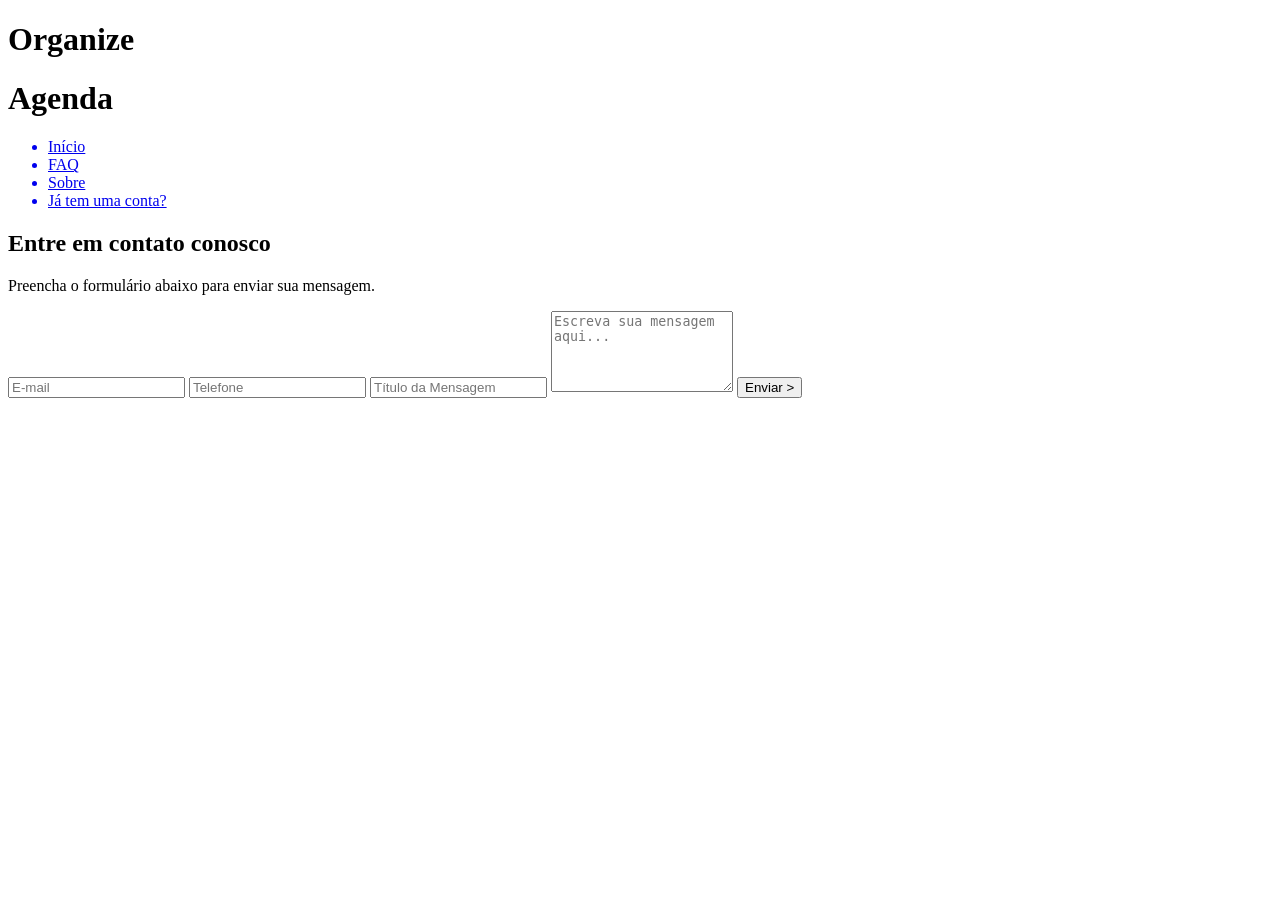
==== pages/contato.html @ 59dce752 "Commit inicial da pagina contato e ajuste na página index." ====
<!DOCTYPE html>
<html lang="en">
<head>
    <meta charset="UTF-8">
    <!-- <meta http-equiv="X-UA-Compatible" content="IE=edge"> -->
    <meta name="viewport" content="width=device-width, initial-scale=1.0">
    <link href="./styles/style.css" rel="stylesheet">
    <link href="./styles/fonts.css" rel="stylesheet">
    <link href="./styles/media.css" rel="stylesheet">
    <title>Contact Us</title>
</head>
<body>
    <header>
        <div id="title">
            <h1>Organize</h1>
            <h1>Agenda</h1>
        </div>

        <ul>
            <a href="../index.html"><li>Início</li></a>
            <a href="./faq.html"><li>FAQ</li></a>
            <a href="./sobre.html"><li>Sobre</li></a>
            <a href="#" id="inscreva-se-btn"><li>Já tem uma conta?</li></a>
        </ul>
    </header>

    <main>
        <aside>
            <h2><span>Entre em contato conosco</span></h2>
            <p>
                Preencha o formulário abaixo para enviar sua mensagem.
            </p>
            <form>
                <input type="email" placeholder="E-mail" required>
                <input type="tel" placeholder="Telefone" required>
                <input type="text" placeholder="Título da Mensagem" required>
                <textarea placeholder="Escreva sua mensagem aqui..." rows="5" required></textarea>
                <input type="submit" value="Enviar >">
            </form>
        </aside>

        <article>
            <!-- <img src="./img/contato.png" alt="Contact Us"> -->
        </article>
    </main>
    
</body>
</html>
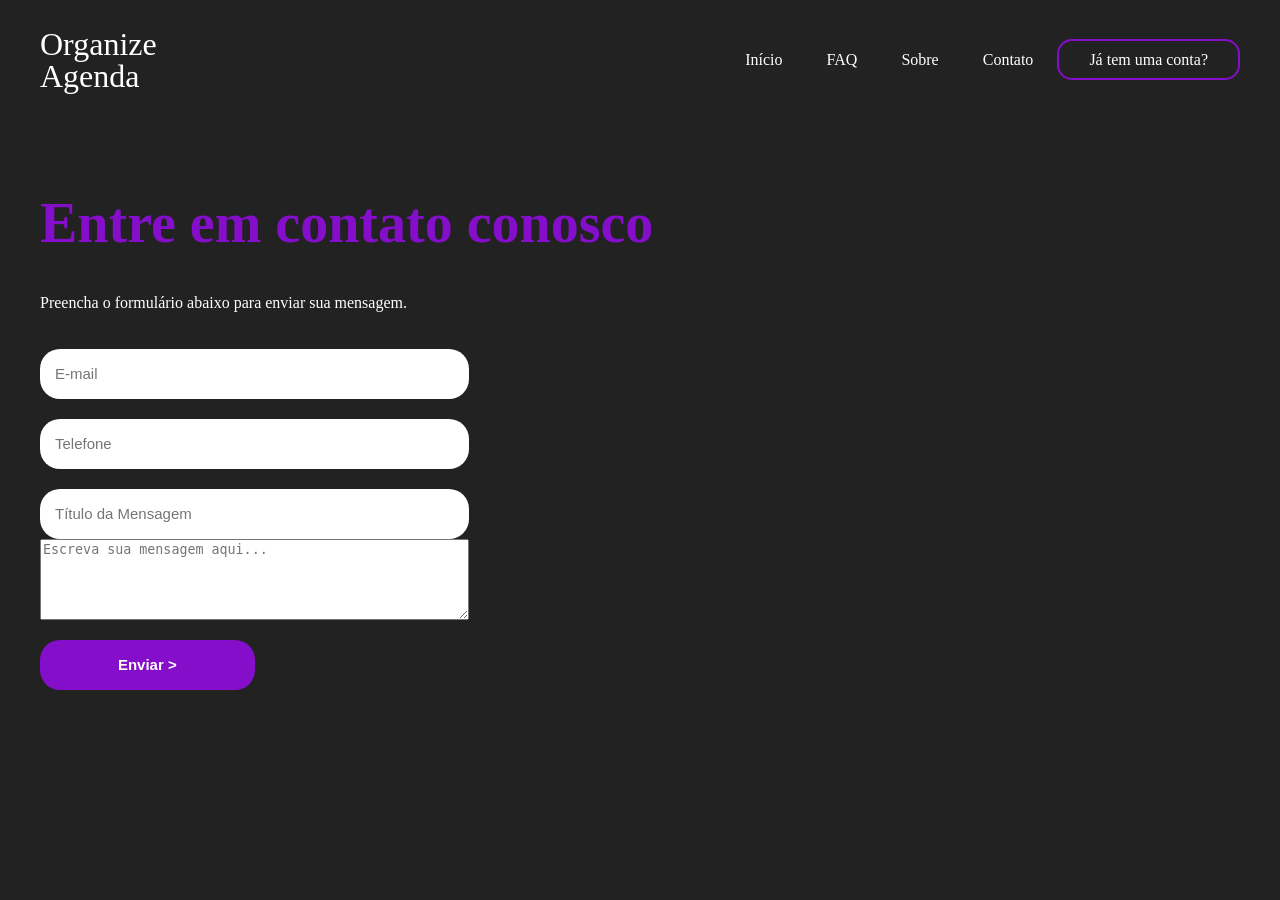
==== commit 8f3974eb: "Padronização CSS" ====
--- a/pages/contato.html
+++ b/pages/contato.html
@@ -2,11 +2,10 @@
 <html lang="en">
 <head>
     <meta charset="UTF-8">
-    <!-- <meta http-equiv="X-UA-Compatible" content="IE=edge"> -->
     <meta name="viewport" content="width=device-width, initial-scale=1.0">
-    <link href="./styles/style.css" rel="stylesheet">
-    <link href="./styles/fonts.css" rel="stylesheet">
-    <link href="./styles/media.css" rel="stylesheet">
+    <link href="../styles/style.css" rel="stylesheet">
+    <link href="../styles/fonts.css" rel="stylesheet">
+    <link href="../styles/media.css" rel="stylesheet">
     <title>Contact Us</title>
 </head>
 <body>
@@ -20,6 +19,7 @@
             <a href="../index.html"><li>Início</li></a>
             <a href="./faq.html"><li>FAQ</li></a>
             <a href="./sobre.html"><li>Sobre</li></a>
+            <a href="./pages/contato.html"><li>Contato</li></a>
             <a href="#" id="inscreva-se-btn"><li>Já tem uma conta?</li></a>
         </ul>
     </header>
--- a/styles/style.css
+++ b/styles/style.css
@@ -0,0 +1,102 @@
+body {
+    background-color: rgb(34, 34, 34);
+    color: white;
+    font-family: poppinsregular;
+    max-width: 1200px;
+    margin: 0 auto;
+    padding: 15px;
+}
+
+header {
+    display: flex;
+    flex-direction: row;
+    justify-content: space-between;
+    align-items: center;
+}
+
+#title {
+    flex-direction: column;
+    line-height: 10px;
+}
+
+li {
+    display: inline-block;
+    margin: 20px;
+}
+
+a {
+    color: white;
+}
+
+a:hover {
+    color: rgb(132, 14, 201);
+    transition: 0.3s all;
+}
+
+#inscreva-se-btn {
+    border: 2px solid rgb(132, 14, 201);
+    padding: 10px;
+    border-radius: 15px;
+}
+
+#inscreva-se-btn:hover {
+    background-color: rgb(132, 14, 201);
+    color: white;
+}
+
+h1 {
+    font-weight: 200;
+}
+
+main {
+    display: flex;
+    flex-direction: row;
+    margin-top: 50px;
+}
+
+h2 {
+    font-size: 56px;
+    line-height: 45px;
+    font-family: poppinsmedium;
+}
+
+span {
+    color: rgb(132, 14, 201);
+}
+
+p {
+    line-height: 20px;
+    max-width: 500px;
+    font-family: poppinslight;
+}
+
+img {
+    width: 125px;
+}
+
+form {
+    display: flex;
+    flex-direction: column;
+    width: 70%;
+}
+
+form [type="submit"] {
+    height: 50px;
+    width: 50%;
+    background-color: rgb(132, 14, 201);
+    color: white;
+    font-weight: bold;
+}
+
+form [type="submit"]:hover {
+    cursor: pointer;
+}
+
+input {
+    margin-top: 20px;
+    height: 20px;
+    padding: 15px;
+    border-radius: 20px;
+    border: none;
+    font-size: 15px;
+}
--- a/styles/media.css
+++ b/styles/media.css
@@ -0,0 +1,31 @@
+@media screen and (max-width: 760px) {
+
+    header {
+        flex-direction: column;
+    }
+
+    main {
+        flex-direction: column;
+    }
+
+    h2 {
+        font-size: 38px;
+    }
+
+    form {
+        margin: 0 auto;
+        width: 100%;
+    }
+
+    input {
+        align-self: center;
+    }
+
+    img {
+        display: none;
+    }
+
+    ul {
+        text-align: center;
+    }
+}
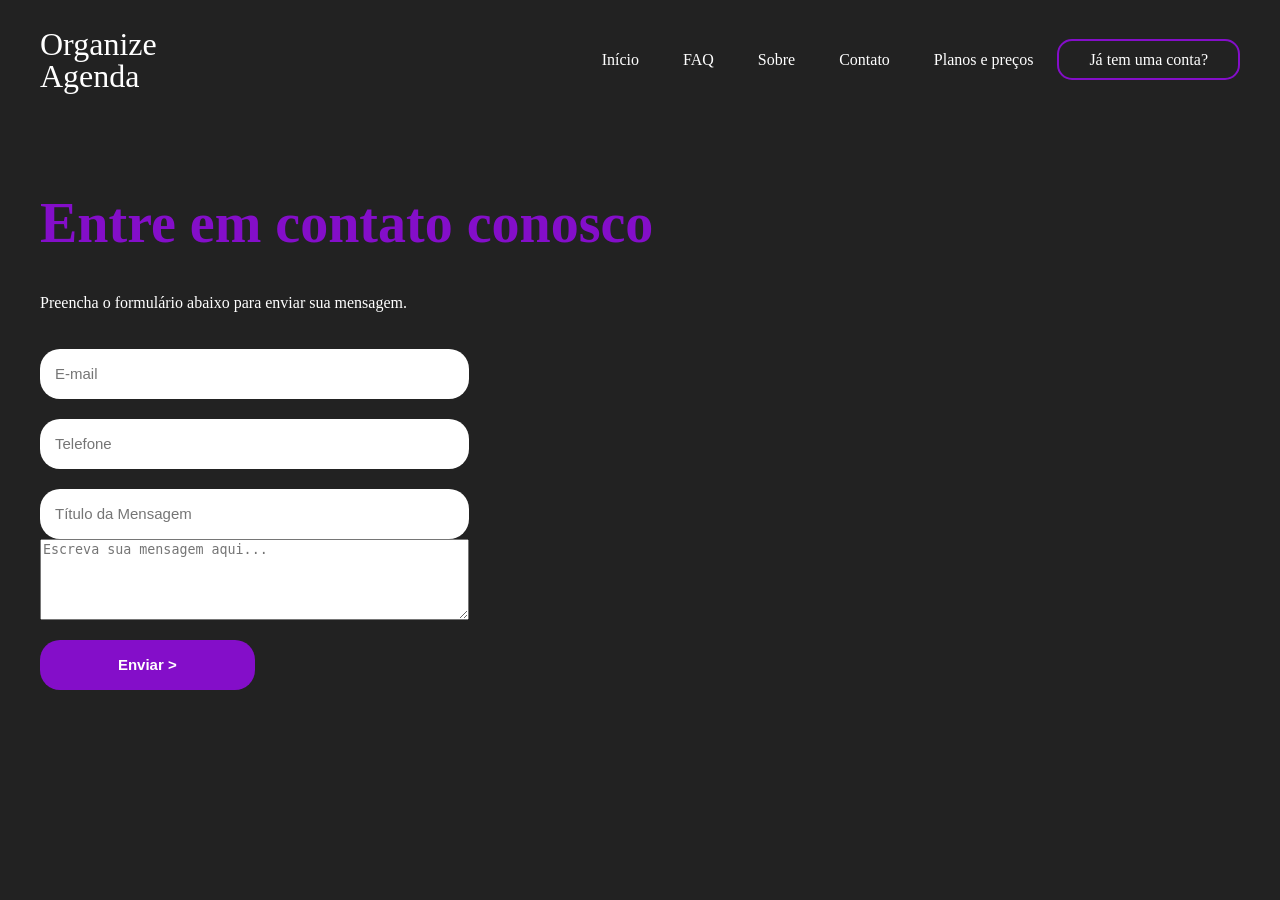
==== commit 869e7f28: "Página dos planos, adição dela ao header das outras paginas." ====
--- a/pages/contato.html
+++ b/pages/contato.html
@@ -20,6 +20,7 @@
             <a href="./faq.html"><li>FAQ</li></a>
             <a href="./sobre.html"><li>Sobre</li></a>
             <a href="./pages/contato.html"><li>Contato</li></a>
+            <a href="./planos.html"><li>Planos e preços</li></a>
             <a href="#" id="inscreva-se-btn"><li>Já tem uma conta?</li></a>
         </ul>
     </header>
--- a/styles/style.css
+++ b/styles/style.css
@@ -99,4 +99,23 @@
     border-radius: 20px;
     border: none;
     font-size: 15px;
-}+}
+
+.container-planos {
+    width: 200px;
+    height: 500px;
+    background-color: rgba(58, 58, 65, 0.726);
+    border: 3px solid rgb(20, 20, 20);
+    padding: 10px;
+    margin: 15px;
+    display: flex;
+    flex-direction: column; 
+    justify-content: space-between;
+    align-items: center;
+    float: right;
+}
+
+.txt-planos {
+    font-size: 15px;
+    font-family: poppinsmedium;
+}
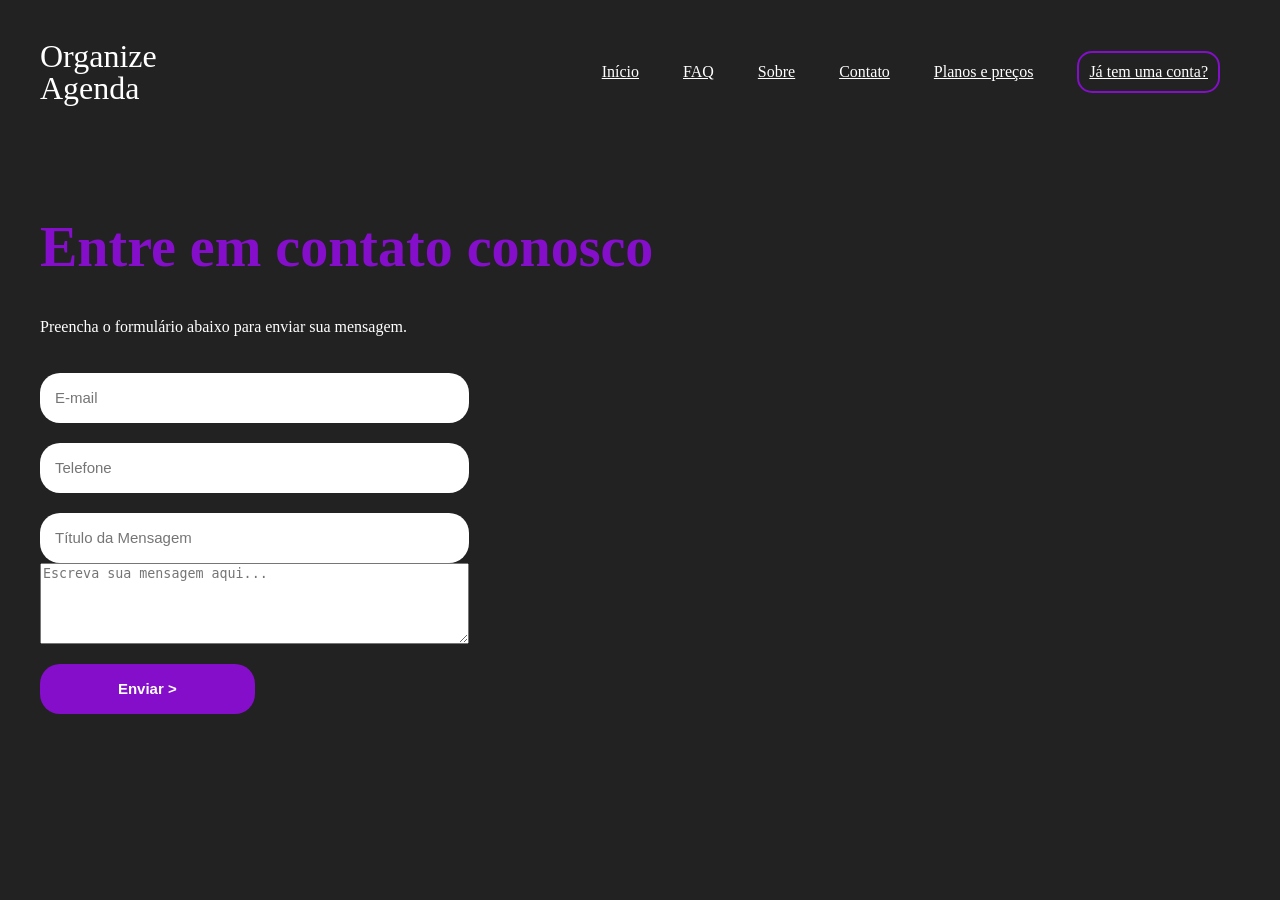
==== commit 112498ef: "refatorado pagina planos, melhorias no style.css, melhoria nos botoes que redirecionam para outras p" ====
--- a/pages/contato.html
+++ b/pages/contato.html
@@ -16,13 +16,13 @@
         </div>
 
         <ul>
-            <a href="../index.html"><li>Início</li></a>
-            <a href="./faq.html"><li>FAQ</li></a>
-            <a href="./sobre.html"><li>Sobre</li></a>
-            <a href="./pages/contato.html"><li>Contato</li></a>
-            <a href="./planos.html"><li>Planos e preços</li></a>
-            <a href="#" id="inscreva-se-btn"><li>Já tem uma conta?</li></a>
-        </ul>
+            <li><a href="../index.html">Início</a></li>
+            <li><a href="./faq.html">FAQ</a></li>
+            <li><a href="./sobre.html">Sobre</a></li>
+            <li><a href="./contato.html">Contato</a></li>
+            <li><a href="./planos.html">Planos e preços</a></li>
+            <li id="inscreva-se-btn"><a href="">Já tem uma conta?</a></li>
+        </ul>        
     </header>
 
     <main>
--- a/styles/style.css
+++ b/styles/style.css
@@ -101,21 +101,71 @@
     font-size: 15px;
 }
 
+.planos {
+    display: flex;
+    flex-wrap: wrap;
+    justify-content: center;
+    gap: 10px;
+    padding: 10px;
+}
+
 .container-planos {
-    width: 200px;
+    flex: 0 0 250px;
     height: 500px;
     background-color: rgba(58, 58, 65, 0.726);
     border: 3px solid rgb(20, 20, 20);
-    padding: 10px;
-    margin: 15px;
+    padding: 15px;
     display: flex;
-    flex-direction: column; 
+    flex-direction: column;
     justify-content: space-between;
     align-items: center;
-    float: right;
+    border-radius: 10px;
+    box-shadow: 0 0 10px rgba(0,0,0,0.3);
 }
 
-.txt-planos {
-    font-size: 15px;
-    font-family: poppinsmedium;
+
+.container-planos ul {
+    list-style: none;
+    padding: 0;
+    margin: 0;
+    width: 100%;
+    flex: 1;
+    display: flex;
+    flex-direction: column;
+    align-items: center;
 }
+
+.container-planos h3 {
+    margin-bottom: 10px;
+    text-align: center;
+}
+
+.container-planos li {
+    margin-bottom: 5px;
+    text-align: center;
+}
+
+.container-planos p {
+    margin: 5px 0;
+    text-align: center;
+}
+
+.container-planos button {
+    width: 100%;
+    padding: 10px;
+    font-size: 16px;
+    background-color: transparent;
+    color: white;
+    border: 2px solid rgb(132, 14, 201);
+    border-radius: 10px;
+    cursor: pointer;
+    margin-top: 15px;
+    align-self: center;
+    font-weight: bold;
+    transition: 0.3s all;
+}
+
+.container-planos button:hover {
+    background-color: rgb(132, 14, 201);
+    color: white;
+}
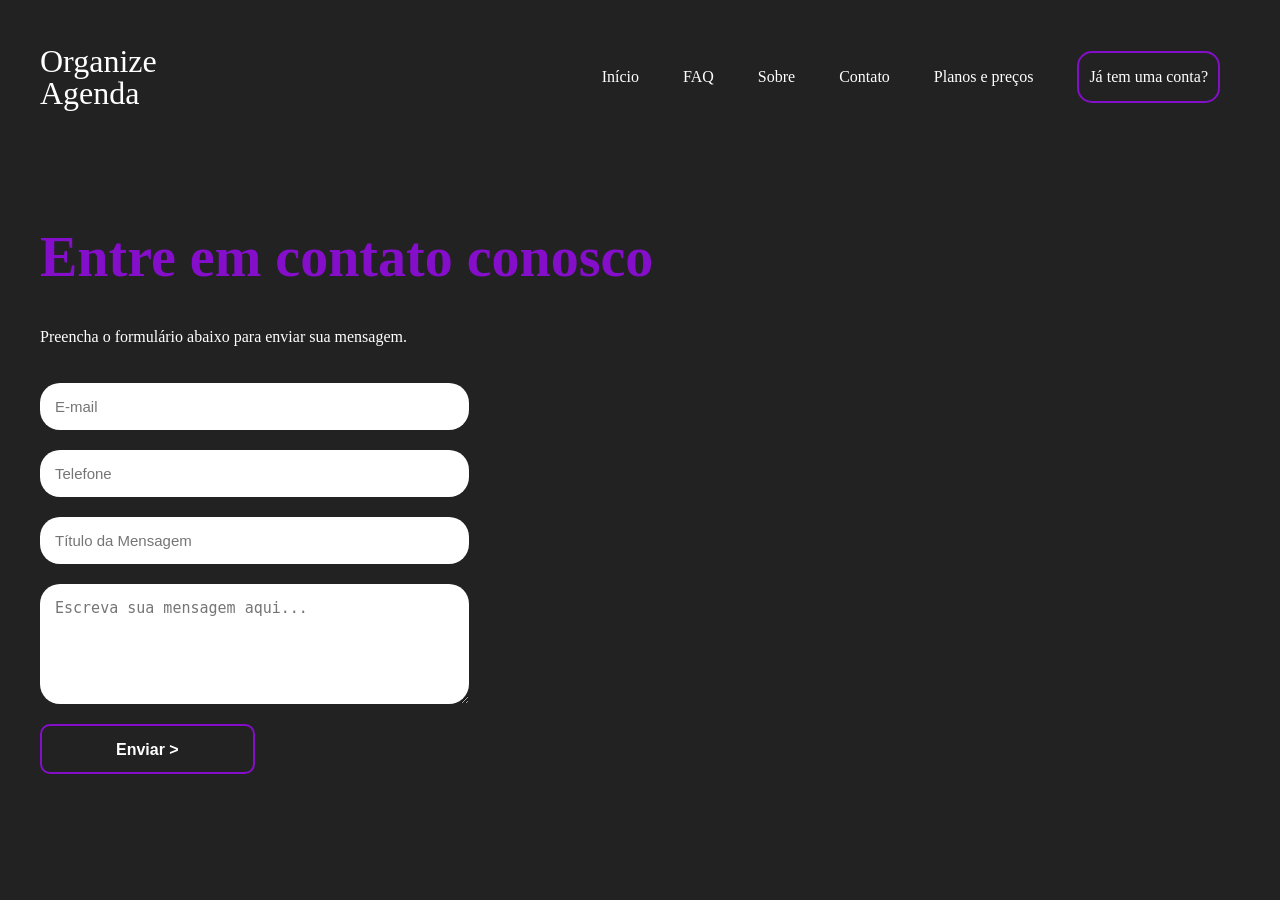
==== commit c7c03ed4: "melhoria na tela entre em contato" ====
--- a/pages/contato.html
+++ b/pages/contato.html
@@ -32,10 +32,10 @@
                 Preencha o formulário abaixo para enviar sua mensagem.
             </p>
             <form>
-                <input type="email" placeholder="E-mail" required>
-                <input type="tel" placeholder="Telefone" required>
-                <input type="text" placeholder="Título da Mensagem" required>
-                <textarea placeholder="Escreva sua mensagem aqui..." rows="5" required></textarea>
+                <input type="email" class="campo" placeholder="E-mail" required>
+                <input type="tel" class="campo" placeholder="Telefone" required>
+                <input type="text" class="campo" placeholder="Título da Mensagem" required>
+                <textarea class="campo" placeholder="Escreva sua mensagem aqui..." rows="5" required></textarea>
                 <input type="submit" value="Enviar >">
             </form>
         </aside>
--- a/styles/style.css
+++ b/styles/style.css
@@ -24,13 +24,34 @@
     margin: 20px;
 }
 
-a {
-    color: white;
-}
-
-a:hover {
+ul li a {
+    color: white;
+    text-decoration: none;
+    position: relative;
+    padding: 5px 0;
+    transition: color 0.3s ease;
+    display: inline-block;
+}
+
+ul li a::after {
+    content: "";
+    position: absolute;
+    left: 50%;
+    bottom: 0;
+    transform: translateX(-50%) scaleX(0);
+    transform-origin: center;
+    height: 2px;
+    width: 100%;
+    background-color: rgb(132, 14, 201);
+    transition: transform 0.3s ease;
+}
+
+ul li a:hover {
     color: rgb(132, 14, 201);
-    transition: 0.3s all;
+}
+
+ul li a:hover::after {
+    transform: translateX(-50%) scaleX(1);
 }
 
 #inscreva-se-btn {
@@ -83,13 +104,20 @@
 form [type="submit"] {
     height: 50px;
     width: 50%;
-    background-color: rgb(132, 14, 201);
-    color: white;
+    background-color: transparent;
+    color: white;
+    border: 2px solid rgb(132, 14, 201);
+    border-radius: 10px;
     font-weight: bold;
+    font-size: 16px;
+    cursor: pointer;
+    transition: 0.3s all;
+    /* align-self:  center; */ /* Essa linha centraliza o botao enviar do formulario, mas achei melhor no canto */
 }
 
 form [type="submit"]:hover {
-    cursor: pointer;
+    background-color: rgb(132, 14, 201);
+    color: white;
 }
 
 input {
@@ -168,4 +196,16 @@
 .container-planos button:hover {
     background-color: rgb(132, 14, 201);
     color: white;
+}
+
+.campo {
+    margin-top: 20px;
+    height: auto;
+    padding: 15px;
+    border-radius: 20px;
+    border: none;
+    font-size: 15px;
+    width: 100%;
+    box-sizing: border-box;
+    resize: vertical;
 }
